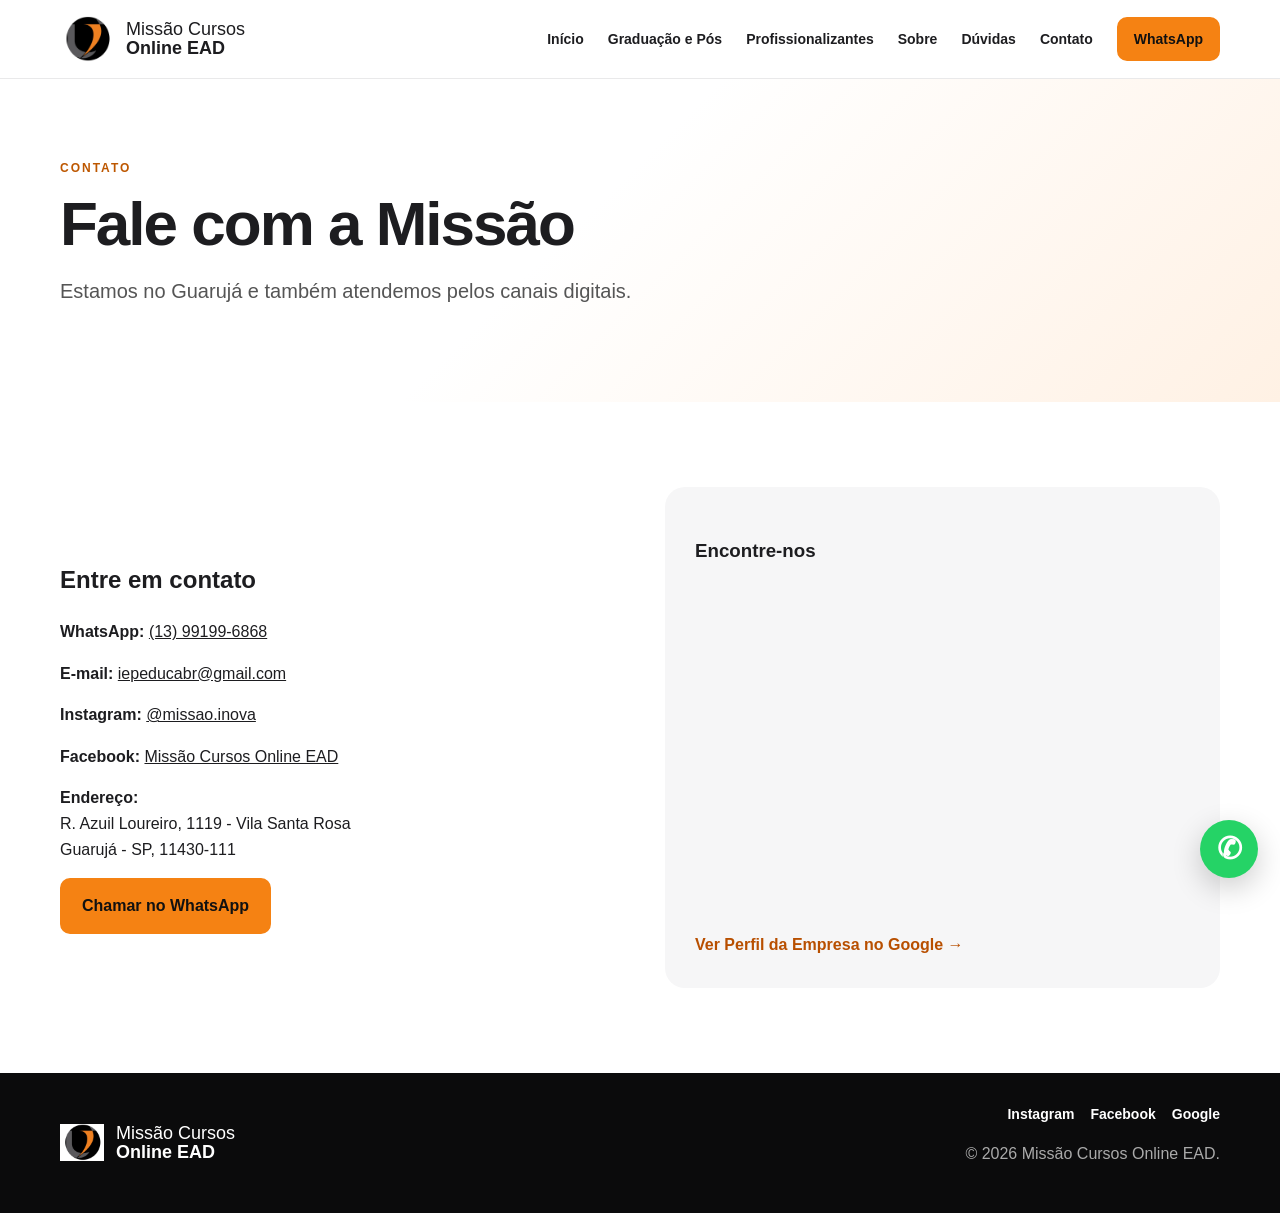
==== contato.html @ ff05f638 "Add files via upload" ====
<!doctype html><html lang="pt-BR"><head>
<meta charset="utf-8"><meta name="viewport" content="width=device-width,initial-scale=1">
<meta name="description" content="Fale com a Missão Cursos Online EAD no Guarujá por WhatsApp, e-mail e redes sociais."><meta name="theme-color" content="#111111">
<link rel="icon" type="image/png" href="assets/logo-missao.png">
<meta property="og:type" content="website"><meta property="og:locale" content="pt_BR">
<meta property="og:title" content="Contato | Missão Cursos Online EAD"><meta property="og:description" content="Fale com a Missão Cursos Online EAD no Guarujá por WhatsApp, e-mail e redes sociais.">
<meta property="og:image" content="https://rsgimenezit.github.io/missaocursosonline/assets/logo-missao.png">
<title>Contato | Missão Cursos Online EAD</title><link rel="stylesheet" href="style.css"></head><body>
<header class="header"><div class="container nav">
<a class="brand" href="index.html"><img src="assets/logo-missao.png" alt="Missão Cursos Online EAD"><span>Missão Cursos <b>Online EAD</b></span></a>
<button class="menu-btn" aria-label="Abrir menu" aria-expanded="false">☰</button>
<nav class="menu">
<a href="index.html">Início</a>
<a href="graduacao-pos.html">Graduação e Pós</a>
<a href="cursos-profissionalizantes.html">Profissionalizantes</a>
<a href="sobre.html">Sobre</a>
<a href="duvidas.html">Dúvidas</a>
<a href="contato.html">Contato</a>
<a class="btn small" href="https://wa.me/5513991996868?text=Olá!%20Vim%20pelo%20site%20da%20Missão%20Cursos%20Online%20EAD." target="_blank" rel="noopener">WhatsApp</a>
</nav></div></header>
<main>
<section class="page-hero"><div class="container"><span class="eyebrow">CONTATO</span><h1>Fale com a Missão</h1><p>Estamos no Guarujá e também atendemos pelos canais digitais.</p></div></section>
<section class="section"><div class="container contact-grid"><div><h2>Entre em contato</h2><p><strong>WhatsApp:</strong> <a href="https://wa.me/5513991996868" target="_blank">(13) 99199-6868</a></p><p><strong>E-mail:</strong> <a href="mailto:iepeducabr@gmail.com">iepeducabr@gmail.com</a></p><p><strong>Instagram:</strong> <a href="https://www.instagram.com/missao.inova/" target="_blank">@missao.inova</a></p><p><strong>Facebook:</strong> <a href="https://www.facebook.com/profile.php?id=61584339404542" target="_blank">Missão Cursos Online EAD</a></p><p><strong>Endereço:</strong><br>R. Azuil Loureiro, 1119 - Vila Santa Rosa<br>Guarujá - SP, 11430-111</p><a class="btn" href="https://wa.me/5513991996868?text=Olá!%20Vim%20pelo%20site%20e%20quero%20conhecer%20os%20cursos." target="_blank">Chamar no WhatsApp</a></div><div class="contact-card"><h3>Encontre-nos</h3><iframe class="contact-map" title="Localização" src="https://www.google.com/maps?q=R.%20Azuil%20Loureiro%2C%201119%2C%20Vila%20Santa%20Rosa%2C%20Guaruj%C3%A1%20SP&output=embed" loading="lazy"></iframe><a class="text-link" href="https://share.google/w7NTO1a8fCEDV6s4p" target="_blank">Ver Perfil da Empresa no Google →</a></div></div></section>
</main>
<footer><div class="container footer-grid">
<div class="brand footer-brand"><img src="assets/logo-missao.png" alt=""><span>Missão Cursos <b>Online EAD</b></span></div>
<div class="footer-right"><div class="footer-social">
<a href="https://www.instagram.com/missao.inova/" target="_blank" rel="noopener">Instagram</a>
<a href="https://www.facebook.com/profile.php?id=61584339404542" target="_blank" rel="noopener">Facebook</a>
<a href="https://share.google/w7NTO1a8fCEDV6s4p" target="_blank" rel="noopener">Google</a>
</div><p>© <span id="year"></span> Missão Cursos Online EAD.</p></div>
</div></footer>
<a class="whatsapp-float" href="https://wa.me/5513991996868?text=Olá!%20Vim%20pelo%20site%20da%20Missão%20Cursos%20Online%20EAD." target="_blank" rel="noopener" aria-label="WhatsApp">✆</a>
<script src="script.js"></script>
</body></html>
---- style.css ----
:root{--orange:#f58213;--black:#111;--gray:#626268;--soft:#f6f6f7;--white:#fff;--max:1160px}
*{box-sizing:border-box}html{scroll-behavior:smooth}body{margin:0;font-family:Arial,Helvetica,sans-serif;color:#1d1d20;background:#fff;line-height:1.6}a{color:inherit}.container{width:min(var(--max),calc(100% - 40px));margin:auto}.header{position:sticky;top:0;z-index:20;background:rgba(255,255,255,.96);border-bottom:1px solid #e9e9ea;backdrop-filter:blur(10px)}.nav{height:78px;display:flex;align-items:center;justify-content:space-between}.brand{display:flex;align-items:center;gap:12px;text-decoration:none;font-size:18px}.brand img{width:54px;height:54px;object-fit:contain}.brand span{display:flex;flex-direction:column;line-height:1.05}.menu{display:flex;align-items:center;gap:24px}.menu a{text-decoration:none;font-weight:700;font-size:14px}.menu-btn{display:none;border:0;background:none;font-size:28px}.btn{display:inline-flex;align-items:center;justify-content:center;padding:13px 20px;border-radius:10px;background:var(--orange);color:#111;text-decoration:none;font-weight:800;border:2px solid var(--orange);transition:.2s}.btn:hover{transform:translateY(-2px);filter:brightness(.96)}.btn.small{padding:9px 15px}.btn.ghost{background:transparent;border-color:#222}.btn.white{background:#fff;border-color:#fff}.hero{padding:80px 0;background:radial-gradient(circle at 85% 20%,#ffd8b1 0,transparent 28%),linear-gradient(135deg,#fff 55%,#fff7ef)}.hero-grid{display:grid;grid-template-columns:1.2fr .8fr;gap:65px;align-items:center}.eyebrow{font-size:12px;letter-spacing:2px;font-weight:900;color:#bd5700}.eyebrow.light{color:#ffad5d}.hero h1{font-size:clamp(42px,6vw,72px);line-height:.98;margin:16px 0 24px;letter-spacing:-3px}.hero h1 em{font-style:normal;color:var(--orange)}.hero p{font-size:20px;max-width:720px;color:#45454a}.actions{display:flex;gap:12px;flex-wrap:wrap;margin:30px 0}.hero-points{display:flex;gap:18px;flex-wrap:wrap;font-weight:700;font-size:14px;margin:20px 0 6px}.hero small{color:#666}.hero-card{background:#111;color:#fff;padding:40px;border-radius:28px;box-shadow:0 25px 60px #0002;text-align:center}.hero-card>img{width:170px;height:170px;object-fit:contain;border-radius:50%;background:#fff}.hero-card h2{font-size:30px;margin-bottom:5px}.hero-card p{font-size:16px;color:#ddd}.partner-mini{display:flex;gap:12px;margin-top:24px}.partner-mini img{width:50%;height:85px;object-fit:contain;background:#fff;border-radius:10px;padding:10px}.section{padding:85px 0}.soft{background:var(--soft)}.section-title{max-width:760px;margin:0 auto 45px;text-align:center}.section-title h2,.cta h2,.about h2,.contact h2{font-size:clamp(32px,4vw,48px);line-height:1.1;margin:10px 0 15px}.section-title p{color:#666}.cards{display:grid;grid-template-columns:repeat(3,1fr);gap:22px}.card{border:1px solid #e2e2e4;border-radius:18px;padding:30px;background:#fff;box-shadow:0 12px 30px #00000008}.card .icon{font-size:36px}.card h3{font-size:23px;margin:10px 0}.card p{color:#606066}.text-link{color:#b84f00;font-weight:800;text-decoration:none}.cta{padding:55px 0;background:var(--orange)}.cta-grid{display:grid;grid-template-columns:1fr auto;gap:40px;align-items:center}.cta h2{margin:8px 0}.cta p{max-width:760px;font-size:18px}.steps{display:grid;grid-template-columns:repeat(4,1fr);gap:22px}.steps>div{background:#fff;padding:25px;border-radius:16px}.steps b{font-size:30px;color:var(--orange)}.steps h3{margin:7px 0}.steps p{color:#666}.partners{display:grid;grid-template-columns:1fr 1fr;gap:28px;max-width:900px;margin:auto}.partners article{border:1px solid #e2e2e4;border-radius:20px;padding:35px;text-align:center}.partners img{width:100%;height:125px;object-fit:contain;margin-bottom:15px}.partners h3{margin:5px 0 22px}.dark{background:#111;color:#fff}.about{display:grid;grid-template-columns:1.25fr .75fr;gap:65px;align-items:start}.about p{color:#ddd;font-size:18px}.info-box{background:#222;border:1px solid #333;border-radius:20px;padding:30px}.info-box p{font-size:16px}.faq-wrap{max-width:850px}.faq-wrap details{background:#fff;border:1px solid #ddd;border-radius:12px;margin:12px 0;padding:0 20px}.faq-wrap summary{cursor:pointer;font-weight:800;padding:18px 0}.faq-wrap details p{padding:0 0 18px;color:#606066}.contact-grid{display:grid;grid-template-columns:1fr 1fr;gap:50px;align-items:center}.contact p{font-size:18px;color:#555}.contact-card{background:#f6f6f7;border-radius:20px;padding:30px}.contact-card p{font-size:16px}.contact-card a{word-break:break-word}footer{background:#0b0b0c;color:#aaa;padding:30px 0}.footer-grid{display:flex;justify-content:space-between;align-items:center;gap:20px}.footer-brand{color:#fff}.footer-brand img{width:44px;height:44px}.whatsapp-float{position:fixed;right:22px;bottom:22px;width:58px;height:58px;border-radius:50%;display:grid;place-items:center;background:#25d366;color:#fff;text-decoration:none;font-size:30px;font-weight:bold;box-shadow:0 10px 30px #0003;z-index:30}
@media(max-width:850px){.menu-btn{display:block}.menu{display:none;position:absolute;top:78px;left:0;right:0;background:#fff;padding:22px;flex-direction:column;align-items:stretch;border-bottom:1px solid #ddd}.menu.open{display:flex}.hero{padding:55px 0}.hero-grid,.about,.contact-grid,.cta-grid{grid-template-columns:1fr}.hero-grid{gap:35px}.hero h1{letter-spacing:-2px}.cards,.steps{grid-template-columns:1fr 1fr}.cta-grid .btn{justify-self:start}.partners{grid-template-columns:1fr}.footer-grid{flex-direction:column;text-align:center}}
@media(max-width:560px){.container{width:min(var(--max),calc(100% - 28px))}.brand span{font-size:15px}.cards,.steps{grid-template-columns:1fr}.hero p{font-size:18px}.actions .btn{width:100%}.hero-card{padding:28px 20px}.section{padding:65px 0}.footer-brand span{display:none}}

.contact-links{display:flex;flex-direction:column;gap:7px;margin-top:14px}
.map-wrap{margin-top:42px}
.map-wrap iframe{display:block;width:100%;height:360px;border:0;border-radius:20px;box-shadow:0 12px 30px #00000012}
.footer-right{text-align:right}
.footer-social{display:flex;justify-content:flex-end;gap:16px;margin-bottom:5px}
.footer-social a{color:#fff;text-decoration:none;font-weight:700;font-size:14px}
.footer-social a:hover{text-decoration:underline}
@media(max-width:850px){
  .footer-right{text-align:center}
  .footer-social{justify-content:center}
}

.page-hero{padding:75px 0;background:linear-gradient(135deg,#fff 45%,#fff1e4)}
.page-hero h1{font-size:clamp(38px,5vw,62px);line-height:1.02;margin:12px 0 18px;letter-spacing:-2px;max-width:850px}
.page-hero p{font-size:20px;color:#555;max-width:760px}
.split{display:grid;grid-template-columns:1.25fr .75fr;gap:55px;align-items:center}
.split h2{font-size:32px;margin:12px 0}
.split p{font-size:18px;color:#5b5b60}
.institution-card{border:1px solid #e3e3e5;border-radius:22px;padding:32px;text-align:center;background:#fff;box-shadow:0 15px 40px #0000000d}
.institution-card img{width:100%;height:150px;object-fit:contain}
.lightbox{background:#f6f6f7!important;color:#222!important;border-color:#e3e3e5!important}
.lightbox p{color:#555!important}
.contact-map{display:block;width:100%;height:330px;border:0;border-radius:14px;margin-bottom:18px}
@media(max-width:850px){.split{grid-template-columns:1fr}.page-hero{padding:55px 0}.page-hero p{font-size:18px}}
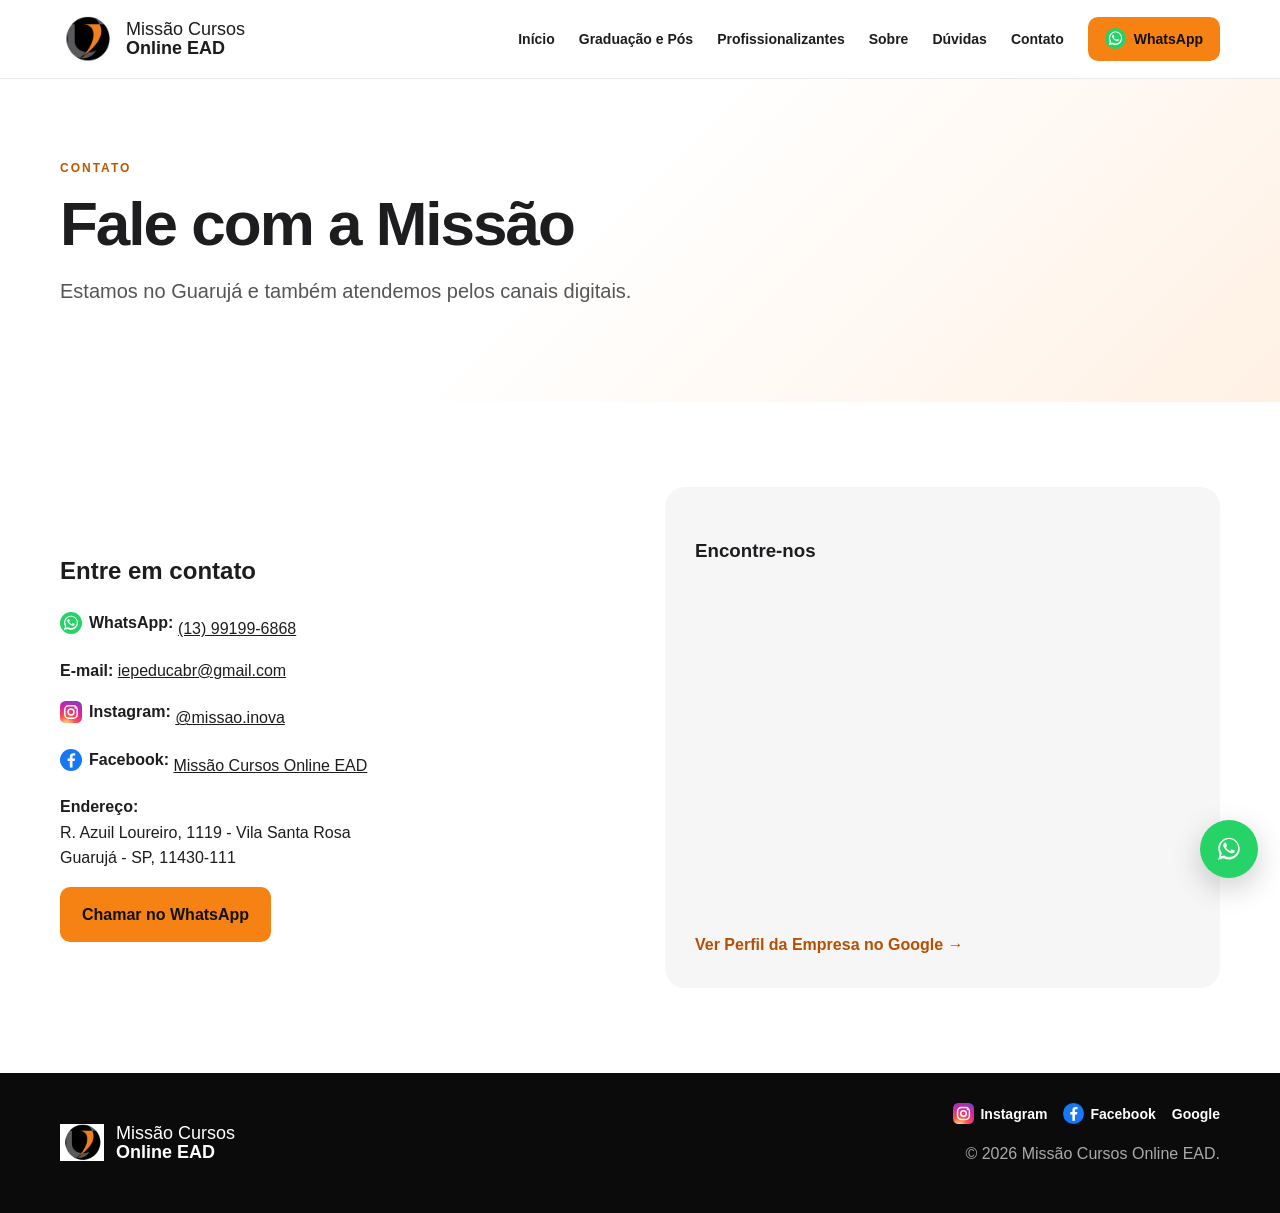
==== commit bc539e9c: "Add files via upload" ====
--- a/contato.html
+++ b/contato.html
@@ -16,20 +16,20 @@
 <a href="sobre.html">Sobre</a>
 <a href="duvidas.html">Dúvidas</a>
 <a href="contato.html">Contato</a>
-<a class="btn small" href="https://wa.me/5513991996868?text=Olá!%20Vim%20pelo%20site%20da%20Missão%20Cursos%20Online%20EAD." target="_blank" rel="noopener">WhatsApp</a>
+<a class="btn small" href="https://wa.me/5513991996868?text=Olá!%20Vim%20pelo%20site%20da%20Missão%20Cursos%20Online%20EAD." target="_blank" rel="noopener"><svg class="social-icon" viewBox="0 0 32 32" aria-hidden="true"><circle cx="16" cy="16" r="16" fill="#25D366"/><path fill="#fff" d="M23.3 8.6A10.2 10.2 0 0 0 7.2 20.9L5.8 26l5.2-1.4a10.2 10.2 0 0 0 12.3-16zm-7.2 14.9a8.4 8.4 0 0 1-4.3-1.2l-.3-.2-3.1.8.8-3-.2-.3a8.4 8.4 0 1 1 7.1 3.9zm4.6-6.3c-.3-.1-1.5-.7-1.8-.8-.2-.1-.4-.1-.6.1-.2.3-.7.9-.9 1.1-.2.2-.3.2-.6.1-1.5-.7-2.5-1.3-3.5-3-.3-.5.3-.5.8-1.6.1-.2 0-.4 0-.6l-.8-1.9c-.2-.5-.4-.5-.6-.5h-.5c-.2 0-.5.1-.7.3-.2.3-.9.9-.9 2.2s.9 2.5 1.1 2.7c.1.2 1.9 2.9 4.6 4 .6.3 1.1.4 1.5.6.6.2 1.2.2 1.7.1.5-.1 1.5-.6 1.7-1.2.2-.6.2-1.1.2-1.2-.1-.2-.3-.3-.6-.4z"/></svg><span>WhatsApp</span></a>
 </nav></div></header>
 <main>
 <section class="page-hero"><div class="container"><span class="eyebrow">CONTATO</span><h1>Fale com a Missão</h1><p>Estamos no Guarujá e também atendemos pelos canais digitais.</p></div></section>
-<section class="section"><div class="container contact-grid"><div><h2>Entre em contato</h2><p><strong>WhatsApp:</strong> <a href="https://wa.me/5513991996868" target="_blank">(13) 99199-6868</a></p><p><strong>E-mail:</strong> <a href="mailto:iepeducabr@gmail.com">iepeducabr@gmail.com</a></p><p><strong>Instagram:</strong> <a href="https://www.instagram.com/missao.inova/" target="_blank">@missao.inova</a></p><p><strong>Facebook:</strong> <a href="https://www.facebook.com/profile.php?id=61584339404542" target="_blank">Missão Cursos Online EAD</a></p><p><strong>Endereço:</strong><br>R. Azuil Loureiro, 1119 - Vila Santa Rosa<br>Guarujá - SP, 11430-111</p><a class="btn" href="https://wa.me/5513991996868?text=Olá!%20Vim%20pelo%20site%20e%20quero%20conhecer%20os%20cursos." target="_blank">Chamar no WhatsApp</a></div><div class="contact-card"><h3>Encontre-nos</h3><iframe class="contact-map" title="Localização" src="https://www.google.com/maps?q=R.%20Azuil%20Loureiro%2C%201119%2C%20Vila%20Santa%20Rosa%2C%20Guaruj%C3%A1%20SP&output=embed" loading="lazy"></iframe><a class="text-link" href="https://share.google/w7NTO1a8fCEDV6s4p" target="_blank">Ver Perfil da Empresa no Google →</a></div></div></section>
+<section class="section"><div class="container contact-grid"><div><h2>Entre em contato</h2><p><strong class="icon-label"><svg class="social-icon" viewBox="0 0 32 32" aria-hidden="true"><circle cx="16" cy="16" r="16" fill="#25D366"/><path fill="#fff" d="M23.3 8.6A10.2 10.2 0 0 0 7.2 20.9L5.8 26l5.2-1.4a10.2 10.2 0 0 0 12.3-16zm-7.2 14.9a8.4 8.4 0 0 1-4.3-1.2l-.3-.2-3.1.8.8-3-.2-.3a8.4 8.4 0 1 1 7.1 3.9zm4.6-6.3c-.3-.1-1.5-.7-1.8-.8-.2-.1-.4-.1-.6.1-.2.3-.7.9-.9 1.1-.2.2-.3.2-.6.1-1.5-.7-2.5-1.3-3.5-3-.3-.5.3-.5.8-1.6.1-.2 0-.4 0-.6l-.8-1.9c-.2-.5-.4-.5-.6-.5h-.5c-.2 0-.5.1-.7.3-.2.3-.9.9-.9 2.2s.9 2.5 1.1 2.7c.1.2 1.9 2.9 4.6 4 .6.3 1.1.4 1.5.6.6.2 1.2.2 1.7.1.5-.1 1.5-.6 1.7-1.2.2-.6.2-1.1.2-1.2-.1-.2-.3-.3-.6-.4z"/></svg> WhatsApp:</strong> <a href="https://wa.me/5513991996868" target="_blank">(13) 99199-6868</a></p><p><strong>E-mail:</strong> <a href="mailto:iepeducabr@gmail.com">iepeducabr@gmail.com</a></p><p><strong class="icon-label"><svg class="social-icon" viewBox="0 0 32 32" aria-hidden="true"><defs><radialGradient id="ig" cx="30%" cy="107%" r="150%"><stop offset="0" stop-color="#fdf497"/><stop offset=".25" stop-color="#fd5949"/><stop offset=".55" stop-color="#d6249f"/><stop offset="1" stop-color="#285AEB"/></radialGradient></defs><rect width="32" height="32" rx="8" fill="url(#ig)"/><rect x="7" y="7" width="18" height="18" rx="5.5" fill="none" stroke="#fff" stroke-width="2.2"/><circle cx="16" cy="16" r="4.3" fill="none" stroke="#fff" stroke-width="2.2"/><circle cx="22.2" cy="9.9" r="1.3" fill="#fff"/></svg> Instagram:</strong> <a href="https://www.instagram.com/missao.inova/" target="_blank">@missao.inova</a></p><p><strong class="icon-label"><svg class="social-icon" viewBox="0 0 32 32" aria-hidden="true"><circle cx="16" cy="16" r="16" fill="#1877F2"/><path fill="#fff" d="M18.2 27V17.4h3.2l.5-3.7h-3.7v-2.4c0-1.1.3-1.8 1.9-1.8h2V6.2c-.3 0-1.5-.2-2.9-.2-2.9 0-4.9 1.8-4.9 5v2.8H11v3.7h3.3V27h3.9z"/></svg> Facebook:</strong> <a href="https://www.facebook.com/profile.php?id=61584339404542" target="_blank">Missão Cursos Online EAD</a></p><p><strong>Endereço:</strong><br>R. Azuil Loureiro, 1119 - Vila Santa Rosa<br>Guarujá - SP, 11430-111</p><a class="btn" href="https://wa.me/5513991996868?text=Olá!%20Vim%20pelo%20site%20e%20quero%20conhecer%20os%20cursos." target="_blank">Chamar no WhatsApp</a></div><div class="contact-card"><h3>Encontre-nos</h3><iframe class="contact-map" title="Localização" src="https://www.google.com/maps?q=R.%20Azuil%20Loureiro%2C%201119%2C%20Vila%20Santa%20Rosa%2C%20Guaruj%C3%A1%20SP&output=embed" loading="lazy"></iframe><a class="text-link" href="https://share.google/w7NTO1a8fCEDV6s4p" target="_blank">Ver Perfil da Empresa no Google →</a></div></div></section>
 </main>
 <footer><div class="container footer-grid">
 <div class="brand footer-brand"><img src="assets/logo-missao.png" alt=""><span>Missão Cursos <b>Online EAD</b></span></div>
 <div class="footer-right"><div class="footer-social">
-<a href="https://www.instagram.com/missao.inova/" target="_blank" rel="noopener">Instagram</a>
-<a href="https://www.facebook.com/profile.php?id=61584339404542" target="_blank" rel="noopener">Facebook</a>
+<a href="https://www.instagram.com/missao.inova/" target="_blank" rel="noopener"><svg class="social-icon" viewBox="0 0 32 32" aria-hidden="true"><defs><radialGradient id="ig" cx="30%" cy="107%" r="150%"><stop offset="0" stop-color="#fdf497"/><stop offset=".25" stop-color="#fd5949"/><stop offset=".55" stop-color="#d6249f"/><stop offset="1" stop-color="#285AEB"/></radialGradient></defs><rect width="32" height="32" rx="8" fill="url(#ig)"/><rect x="7" y="7" width="18" height="18" rx="5.5" fill="none" stroke="#fff" stroke-width="2.2"/><circle cx="16" cy="16" r="4.3" fill="none" stroke="#fff" stroke-width="2.2"/><circle cx="22.2" cy="9.9" r="1.3" fill="#fff"/></svg><span>Instagram</span></a>
+<a href="https://www.facebook.com/profile.php?id=61584339404542" target="_blank" rel="noopener"><svg class="social-icon" viewBox="0 0 32 32" aria-hidden="true"><circle cx="16" cy="16" r="16" fill="#1877F2"/><path fill="#fff" d="M18.2 27V17.4h3.2l.5-3.7h-3.7v-2.4c0-1.1.3-1.8 1.9-1.8h2V6.2c-.3 0-1.5-.2-2.9-.2-2.9 0-4.9 1.8-4.9 5v2.8H11v3.7h3.3V27h3.9z"/></svg><span>Facebook</span></a>
 <a href="https://share.google/w7NTO1a8fCEDV6s4p" target="_blank" rel="noopener">Google</a>
 </div><p>© <span id="year"></span> Missão Cursos Online EAD.</p></div>
 </div></footer>
-<a class="whatsapp-float" href="https://wa.me/5513991996868?text=Olá!%20Vim%20pelo%20site%20da%20Missão%20Cursos%20Online%20EAD." target="_blank" rel="noopener" aria-label="WhatsApp">✆</a>
+<a class="whatsapp-float" href="https://wa.me/5513991996868?text=Olá!%20Vim%20pelo%20site%20da%20Missão%20Cursos%20Online%20EAD." target="_blank" rel="noopener" aria-label="Falar pelo WhatsApp"><svg class="social-icon" viewBox="0 0 32 32" aria-hidden="true"><circle cx="16" cy="16" r="16" fill="#25D366"/><path fill="#fff" d="M23.3 8.6A10.2 10.2 0 0 0 7.2 20.9L5.8 26l5.2-1.4a10.2 10.2 0 0 0 12.3-16zm-7.2 14.9a8.4 8.4 0 0 1-4.3-1.2l-.3-.2-3.1.8.8-3-.2-.3a8.4 8.4 0 1 1 7.1 3.9zm4.6-6.3c-.3-.1-1.5-.7-1.8-.8-.2-.1-.4-.1-.6.1-.2.3-.7.9-.9 1.1-.2.2-.3.2-.6.1-1.5-.7-2.5-1.3-3.5-3-.3-.5.3-.5.8-1.6.1-.2 0-.4 0-.6l-.8-1.9c-.2-.5-.4-.5-.6-.5h-.5c-.2 0-.5.1-.7.3-.2.3-.9.9-.9 2.2s.9 2.5 1.1 2.7c.1.2 1.9 2.9 4.6 4 .6.3 1.1.4 1.5.6.6.2 1.2.2 1.7.1.5-.1 1.5-.6 1.7-1.2.2-.6.2-1.1.2-1.2-.1-.2-.3-.3-.6-.4z"/></svg></a>
 <script src="script.js"></script>
 </body></html>
--- a/style.css
+++ b/style.css
@@ -27,3 +27,10 @@
 .lightbox p{color:#555!important}
 .contact-map{display:block;width:100%;height:330px;border:0;border-radius:14px;margin-bottom:18px}
 @media(max-width:850px){.split{grid-template-columns:1fr}.page-hero{padding:55px 0}.page-hero p{font-size:18px}}
+
+.social-icon{width:21px;height:21px;display:inline-block;vertical-align:middle;flex:0 0 auto}
+.btn .social-icon{margin-right:8px}
+.whatsapp-float .social-icon{width:34px;height:34px}
+.footer-social a{display:inline-flex;align-items:center;gap:6px}
+.icon-label{display:inline-flex;align-items:center;gap:7px}
+.icon-label .social-icon{width:22px;height:22px}
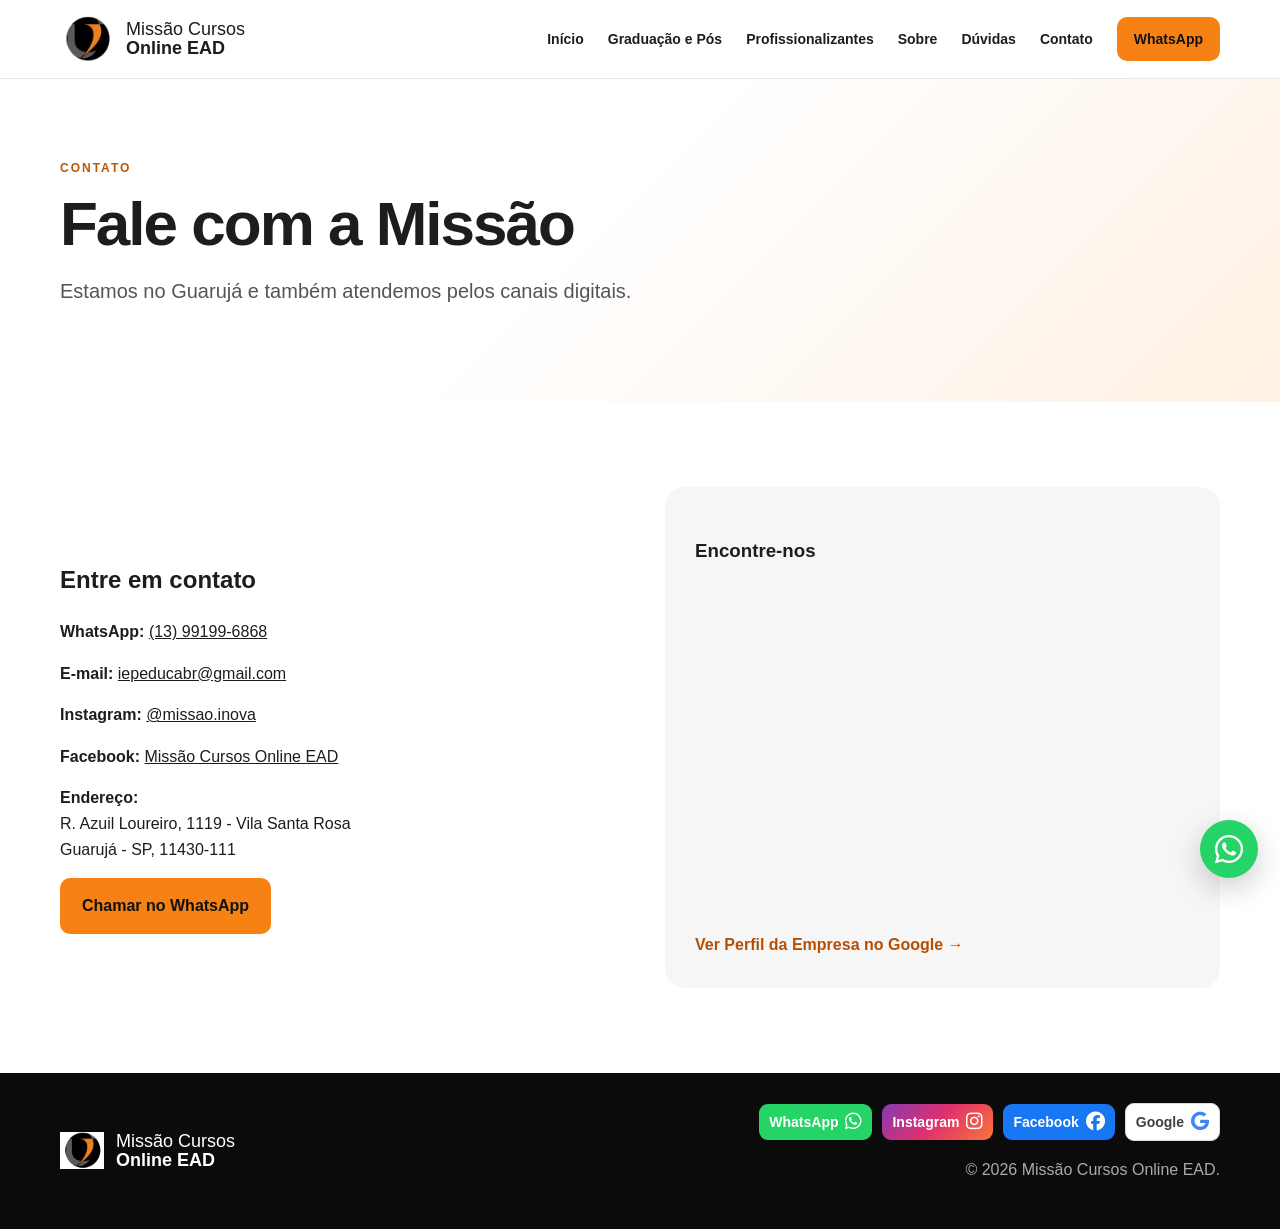
==== commit 48701397: "Add files via upload" ====
--- a/contato.html
+++ b/contato.html
@@ -5,7 +5,7 @@
 <meta property="og:type" content="website"><meta property="og:locale" content="pt_BR">
 <meta property="og:title" content="Contato | Missão Cursos Online EAD"><meta property="og:description" content="Fale com a Missão Cursos Online EAD no Guarujá por WhatsApp, e-mail e redes sociais.">
 <meta property="og:image" content="https://rsgimenezit.github.io/missaocursosonline/assets/logo-missao.png">
-<title>Contato | Missão Cursos Online EAD</title><link rel="stylesheet" href="style.css"></head><body>
+<title>Contato | Missão Cursos Online EAD</title><link rel="stylesheet" href="https://cdnjs.cloudflare.com/ajax/libs/font-awesome/6.7.2/css/all.min.css"><link rel="stylesheet" href="style.css"></head><body>
 <header class="header"><div class="container nav">
 <a class="brand" href="index.html"><img src="assets/logo-missao.png" alt="Missão Cursos Online EAD"><span>Missão Cursos <b>Online EAD</b></span></a>
 <button class="menu-btn" aria-label="Abrir menu" aria-expanded="false">☰</button>
@@ -16,20 +16,21 @@
 <a href="sobre.html">Sobre</a>
 <a href="duvidas.html">Dúvidas</a>
 <a href="contato.html">Contato</a>
-<a class="btn small" href="https://wa.me/5513991996868?text=Olá!%20Vim%20pelo%20site%20da%20Missão%20Cursos%20Online%20EAD." target="_blank" rel="noopener"><svg class="social-icon" viewBox="0 0 32 32" aria-hidden="true"><circle cx="16" cy="16" r="16" fill="#25D366"/><path fill="#fff" d="M23.3 8.6A10.2 10.2 0 0 0 7.2 20.9L5.8 26l5.2-1.4a10.2 10.2 0 0 0 12.3-16zm-7.2 14.9a8.4 8.4 0 0 1-4.3-1.2l-.3-.2-3.1.8.8-3-.2-.3a8.4 8.4 0 1 1 7.1 3.9zm4.6-6.3c-.3-.1-1.5-.7-1.8-.8-.2-.1-.4-.1-.6.1-.2.3-.7.9-.9 1.1-.2.2-.3.2-.6.1-1.5-.7-2.5-1.3-3.5-3-.3-.5.3-.5.8-1.6.1-.2 0-.4 0-.6l-.8-1.9c-.2-.5-.4-.5-.6-.5h-.5c-.2 0-.5.1-.7.3-.2.3-.9.9-.9 2.2s.9 2.5 1.1 2.7c.1.2 1.9 2.9 4.6 4 .6.3 1.1.4 1.5.6.6.2 1.2.2 1.7.1.5-.1 1.5-.6 1.7-1.2.2-.6.2-1.1.2-1.2-.1-.2-.3-.3-.6-.4z"/></svg><span>WhatsApp</span></a>
+<a class="btn small" href="https://wa.me/5513991996868?text=Olá!%20Vim%20pelo%20site%20da%20Missão%20Cursos%20Online%20EAD." target="_blank" rel="noopener">WhatsApp</a>
 </nav></div></header>
 <main>
 <section class="page-hero"><div class="container"><span class="eyebrow">CONTATO</span><h1>Fale com a Missão</h1><p>Estamos no Guarujá e também atendemos pelos canais digitais.</p></div></section>
-<section class="section"><div class="container contact-grid"><div><h2>Entre em contato</h2><p><strong class="icon-label"><svg class="social-icon" viewBox="0 0 32 32" aria-hidden="true"><circle cx="16" cy="16" r="16" fill="#25D366"/><path fill="#fff" d="M23.3 8.6A10.2 10.2 0 0 0 7.2 20.9L5.8 26l5.2-1.4a10.2 10.2 0 0 0 12.3-16zm-7.2 14.9a8.4 8.4 0 0 1-4.3-1.2l-.3-.2-3.1.8.8-3-.2-.3a8.4 8.4 0 1 1 7.1 3.9zm4.6-6.3c-.3-.1-1.5-.7-1.8-.8-.2-.1-.4-.1-.6.1-.2.3-.7.9-.9 1.1-.2.2-.3.2-.6.1-1.5-.7-2.5-1.3-3.5-3-.3-.5.3-.5.8-1.6.1-.2 0-.4 0-.6l-.8-1.9c-.2-.5-.4-.5-.6-.5h-.5c-.2 0-.5.1-.7.3-.2.3-.9.9-.9 2.2s.9 2.5 1.1 2.7c.1.2 1.9 2.9 4.6 4 .6.3 1.1.4 1.5.6.6.2 1.2.2 1.7.1.5-.1 1.5-.6 1.7-1.2.2-.6.2-1.1.2-1.2-.1-.2-.3-.3-.6-.4z"/></svg> WhatsApp:</strong> <a href="https://wa.me/5513991996868" target="_blank">(13) 99199-6868</a></p><p><strong>E-mail:</strong> <a href="mailto:iepeducabr@gmail.com">iepeducabr@gmail.com</a></p><p><strong class="icon-label"><svg class="social-icon" viewBox="0 0 32 32" aria-hidden="true"><defs><radialGradient id="ig" cx="30%" cy="107%" r="150%"><stop offset="0" stop-color="#fdf497"/><stop offset=".25" stop-color="#fd5949"/><stop offset=".55" stop-color="#d6249f"/><stop offset="1" stop-color="#285AEB"/></radialGradient></defs><rect width="32" height="32" rx="8" fill="url(#ig)"/><rect x="7" y="7" width="18" height="18" rx="5.5" fill="none" stroke="#fff" stroke-width="2.2"/><circle cx="16" cy="16" r="4.3" fill="none" stroke="#fff" stroke-width="2.2"/><circle cx="22.2" cy="9.9" r="1.3" fill="#fff"/></svg> Instagram:</strong> <a href="https://www.instagram.com/missao.inova/" target="_blank">@missao.inova</a></p><p><strong class="icon-label"><svg class="social-icon" viewBox="0 0 32 32" aria-hidden="true"><circle cx="16" cy="16" r="16" fill="#1877F2"/><path fill="#fff" d="M18.2 27V17.4h3.2l.5-3.7h-3.7v-2.4c0-1.1.3-1.8 1.9-1.8h2V6.2c-.3 0-1.5-.2-2.9-.2-2.9 0-4.9 1.8-4.9 5v2.8H11v3.7h3.3V27h3.9z"/></svg> Facebook:</strong> <a href="https://www.facebook.com/profile.php?id=61584339404542" target="_blank">Missão Cursos Online EAD</a></p><p><strong>Endereço:</strong><br>R. Azuil Loureiro, 1119 - Vila Santa Rosa<br>Guarujá - SP, 11430-111</p><a class="btn" href="https://wa.me/5513991996868?text=Olá!%20Vim%20pelo%20site%20e%20quero%20conhecer%20os%20cursos." target="_blank">Chamar no WhatsApp</a></div><div class="contact-card"><h3>Encontre-nos</h3><iframe class="contact-map" title="Localização" src="https://www.google.com/maps?q=R.%20Azuil%20Loureiro%2C%201119%2C%20Vila%20Santa%20Rosa%2C%20Guaruj%C3%A1%20SP&output=embed" loading="lazy"></iframe><a class="text-link" href="https://share.google/w7NTO1a8fCEDV6s4p" target="_blank">Ver Perfil da Empresa no Google →</a></div></div></section>
+<section class="section"><div class="container contact-grid"><div><h2>Entre em contato</h2><p><strong>WhatsApp:</strong> <a href="https://wa.me/5513991996868" target="_blank">(13) 99199-6868</a></p><p><strong>E-mail:</strong> <a href="mailto:iepeducabr@gmail.com">iepeducabr@gmail.com</a></p><p><strong>Instagram:</strong> <a href="https://www.instagram.com/missao.inova/" target="_blank">@missao.inova</a></p><p><strong>Facebook:</strong> <a href="https://www.facebook.com/profile.php?id=61584339404542" target="_blank">Missão Cursos Online EAD</a></p><p><strong>Endereço:</strong><br>R. Azuil Loureiro, 1119 - Vila Santa Rosa<br>Guarujá - SP, 11430-111</p><a class="btn" href="https://wa.me/5513991996868?text=Olá!%20Vim%20pelo%20site%20e%20quero%20conhecer%20os%20cursos." target="_blank">Chamar no WhatsApp</a></div><div class="contact-card"><h3>Encontre-nos</h3><iframe class="contact-map" title="Localização" src="https://www.google.com/maps?q=R.%20Azuil%20Loureiro%2C%201119%2C%20Vila%20Santa%20Rosa%2C%20Guaruj%C3%A1%20SP&output=embed" loading="lazy"></iframe><a class="text-link" href="https://share.google/w7NTO1a8fCEDV6s4p" target="_blank">Ver Perfil da Empresa no Google →</a></div></div></section>
 </main>
 <footer><div class="container footer-grid">
 <div class="brand footer-brand"><img src="assets/logo-missao.png" alt=""><span>Missão Cursos <b>Online EAD</b></span></div>
-<div class="footer-right"><div class="footer-social">
-<a href="https://www.instagram.com/missao.inova/" target="_blank" rel="noopener"><svg class="social-icon" viewBox="0 0 32 32" aria-hidden="true"><defs><radialGradient id="ig" cx="30%" cy="107%" r="150%"><stop offset="0" stop-color="#fdf497"/><stop offset=".25" stop-color="#fd5949"/><stop offset=".55" stop-color="#d6249f"/><stop offset="1" stop-color="#285AEB"/></radialGradient></defs><rect width="32" height="32" rx="8" fill="url(#ig)"/><rect x="7" y="7" width="18" height="18" rx="5.5" fill="none" stroke="#fff" stroke-width="2.2"/><circle cx="16" cy="16" r="4.3" fill="none" stroke="#fff" stroke-width="2.2"/><circle cx="22.2" cy="9.9" r="1.3" fill="#fff"/></svg><span>Instagram</span></a>
-<a href="https://www.facebook.com/profile.php?id=61584339404542" target="_blank" rel="noopener"><svg class="social-icon" viewBox="0 0 32 32" aria-hidden="true"><circle cx="16" cy="16" r="16" fill="#1877F2"/><path fill="#fff" d="M18.2 27V17.4h3.2l.5-3.7h-3.7v-2.4c0-1.1.3-1.8 1.9-1.8h2V6.2c-.3 0-1.5-.2-2.9-.2-2.9 0-4.9 1.8-4.9 5v2.8H11v3.7h3.3V27h3.9z"/></svg><span>Facebook</span></a>
-<a href="https://share.google/w7NTO1a8fCEDV6s4p" target="_blank" rel="noopener">Google</a>
+<div class="footer-right"><div class="social-links" aria-label="Redes sociais e canais de contato">
+<a class="social-link whatsapp" href="https://wa.me/5513991996868?text=Olá!%20Vim%20pelo%20site%20da%20Missão%20Cursos%20Online%20EAD." target="_blank" rel="noopener noreferrer"><span>WhatsApp</span><i class="fa-brands fa-whatsapp" aria-hidden="true"></i></a>
+<a class="social-link instagram" href="https://www.instagram.com/missao.inova/" target="_blank" rel="noopener noreferrer"><span>Instagram</span><i class="fa-brands fa-instagram" aria-hidden="true"></i></a>
+<a class="social-link facebook" href="https://www.facebook.com/profile.php?id=61584339404542" target="_blank" rel="noopener noreferrer"><span>Facebook</span><i class="fa-brands fa-facebook" aria-hidden="true"></i></a>
+<a class="social-link google" href="https://share.google/w7NTO1a8fCEDV6s4p" target="_blank" rel="noopener noreferrer"><span>Google</span><i class="fa-brands fa-google" aria-hidden="true"></i></a>
 </div><p>© <span id="year"></span> Missão Cursos Online EAD.</p></div>
 </div></footer>
-<a class="whatsapp-float" href="https://wa.me/5513991996868?text=Olá!%20Vim%20pelo%20site%20da%20Missão%20Cursos%20Online%20EAD." target="_blank" rel="noopener" aria-label="Falar pelo WhatsApp"><svg class="social-icon" viewBox="0 0 32 32" aria-hidden="true"><circle cx="16" cy="16" r="16" fill="#25D366"/><path fill="#fff" d="M23.3 8.6A10.2 10.2 0 0 0 7.2 20.9L5.8 26l5.2-1.4a10.2 10.2 0 0 0 12.3-16zm-7.2 14.9a8.4 8.4 0 0 1-4.3-1.2l-.3-.2-3.1.8.8-3-.2-.3a8.4 8.4 0 1 1 7.1 3.9zm4.6-6.3c-.3-.1-1.5-.7-1.8-.8-.2-.1-.4-.1-.6.1-.2.3-.7.9-.9 1.1-.2.2-.3.2-.6.1-1.5-.7-2.5-1.3-3.5-3-.3-.5.3-.5.8-1.6.1-.2 0-.4 0-.6l-.8-1.9c-.2-.5-.4-.5-.6-.5h-.5c-.2 0-.5.1-.7.3-.2.3-.9.9-.9 2.2s.9 2.5 1.1 2.7c.1.2 1.9 2.9 4.6 4 .6.3 1.1.4 1.5.6.6.2 1.2.2 1.7.1.5-.1 1.5-.6 1.7-1.2.2-.6.2-1.1.2-1.2-.1-.2-.3-.3-.6-.4z"/></svg></a>
+<a class="whatsapp-float" href="https://wa.me/5513991996868?text=Olá!%20Vim%20pelo%20site%20da%20Missão%20Cursos%20Online%20EAD." target="_blank" rel="noopener" aria-label="WhatsApp"><i class="fa-brands fa-whatsapp" aria-hidden="true"></i></a>
 <script src="script.js"></script>
 </body></html>
--- a/style.css
+++ b/style.css
@@ -28,9 +28,22 @@
 .contact-map{display:block;width:100%;height:330px;border:0;border-radius:14px;margin-bottom:18px}
 @media(max-width:850px){.split{grid-template-columns:1fr}.page-hero{padding:55px 0}.page-hero p{font-size:18px}}
 
-.social-icon{width:21px;height:21px;display:inline-block;vertical-align:middle;flex:0 0 auto}
-.btn .social-icon{margin-right:8px}
-.whatsapp-float .social-icon{width:34px;height:34px}
-.footer-social a{display:inline-flex;align-items:center;gap:6px}
-.icon-label{display:inline-flex;align-items:center;gap:7px}
-.icon-label .social-icon{width:22px;height:22px}
+/* Redes sociais — padrão aplicado às 6 páginas */
+.social-links{display:flex;align-items:center;justify-content:flex-end;gap:10px;flex-wrap:wrap;margin-bottom:8px}
+.social-link{display:inline-flex;align-items:center;gap:7px;text-decoration:none;font-weight:700;font-size:14px;padding:7px 10px;border-radius:9px;color:#fff;transition:transform .18s ease,opacity .18s ease}
+.social-link:hover{transform:translateY(-1px);opacity:.9}
+.social-link i{font-size:19px;line-height:1}
+.social-link.whatsapp{background:#25D366}
+.social-link.instagram{background:linear-gradient(135deg,#833AB4,#E1306C,#F77737)}
+.social-link.facebook{background:#1877F2}
+.social-link.google{background:#fff;color:#3c4043;border:1px solid #dadce0}
+.social-link.google i{color:#4285F4}
+.whatsapp-float{font-size:32px}
+.whatsapp-float i{line-height:1}
+@media(max-width:850px){
+ .social-links{justify-content:center}
+}
+@media(max-width:560px){
+ .social-links{display:grid;grid-template-columns:1fr 1fr;width:100%}
+ .social-link{justify-content:space-between}
+}
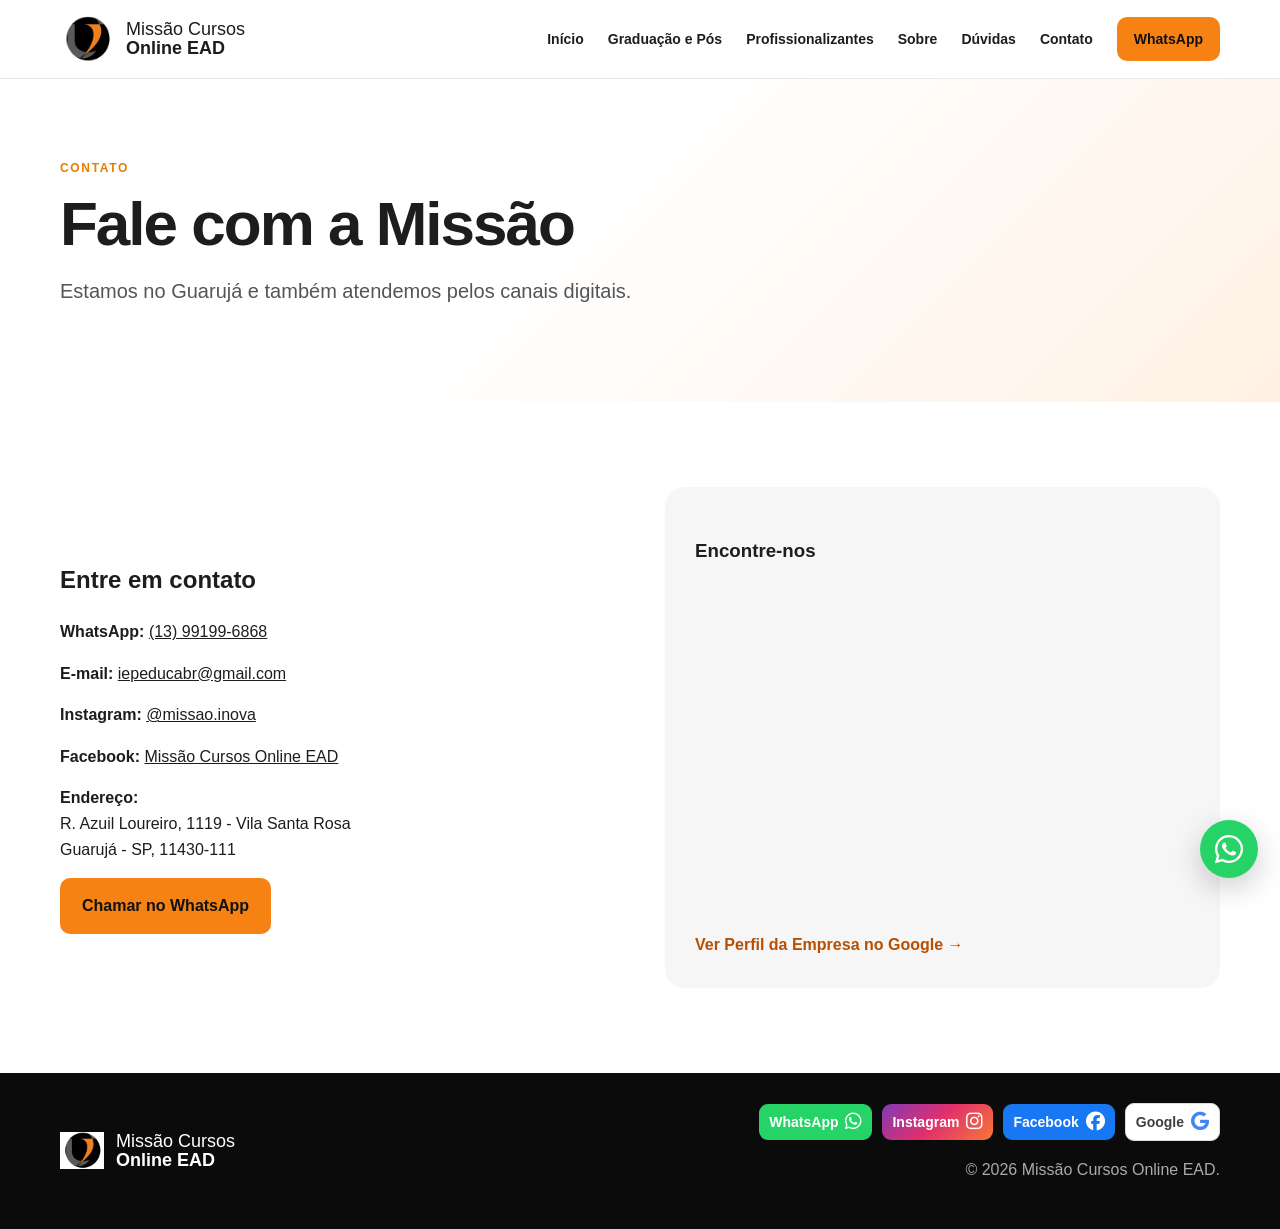
==== commit 17f40088: "Add files via upload" ====
--- a/contato.html
+++ b/contato.html
@@ -1,11 +1,13 @@
 <!doctype html><html lang="pt-BR"><head>
 <meta charset="utf-8"><meta name="viewport" content="width=device-width,initial-scale=1">
-<meta name="description" content="Fale com a Missão Cursos Online EAD no Guarujá por WhatsApp, e-mail e redes sociais."><meta name="theme-color" content="#111111">
+<meta name="description" content="Fale com a Missão Cursos Online EAD por WhatsApp, e-mail ou redes sociais e encontre nosso atendimento em Guarujá-SP."><meta name="theme-color" content="#111111">
 <link rel="icon" type="image/png" href="assets/logo-missao.png">
 <meta property="og:type" content="website"><meta property="og:locale" content="pt_BR">
 <meta property="og:title" content="Contato | Missão Cursos Online EAD"><meta property="og:description" content="Fale com a Missão Cursos Online EAD no Guarujá por WhatsApp, e-mail e redes sociais.">
 <meta property="og:image" content="https://rsgimenezit.github.io/missaocursosonline/assets/logo-missao.png">
-<title>Contato | Missão Cursos Online EAD</title><link rel="stylesheet" href="https://cdnjs.cloudflare.com/ajax/libs/font-awesome/6.7.2/css/all.min.css"><link rel="stylesheet" href="style.css"></head><body>
+<title>Contato | Missão Cursos Online EAD</title>
+<link rel="canonical" href="https://rsgimenezit.github.io/missaocursosonline/contato.html">
+<meta name="theme-color" content="#f28c00"><link rel="stylesheet" href="https://cdnjs.cloudflare.com/ajax/libs/font-awesome/6.7.2/css/all.min.css"><link rel="stylesheet" href="style.css"></head><body>
 <header class="header"><div class="container nav">
 <a class="brand" href="index.html"><img src="assets/logo-missao.png" alt="Missão Cursos Online EAD"><span>Missão Cursos <b>Online EAD</b></span></a>
 <button class="menu-btn" aria-label="Abrir menu" aria-expanded="false">☰</button>
--- a/style.css
+++ b/style.css
@@ -47,3 +47,17 @@
  .social-links{display:grid;grid-template-columns:1fr 1fr;width:100%}
  .social-link{justify-content:space-between}
 }
+
+/* V6 — conversão, confiança e acabamento */
+.path-section{padding:64px 0;background:#f7f8fa}
+.section-heading{text-align:center;max-width:760px;margin:0 auto 30px}
+.section-heading h2{font-size:clamp(28px,4vw,42px);margin:6px 0 10px}
+.eyebrow{font-size:12px;letter-spacing:.14em;font-weight:800;color:#e67e00}
+.path-grid{display:grid;grid-template-columns:repeat(3,1fr);gap:18px}
+.path-card{display:block;background:#fff;border:1px solid #e8eaed;border-radius:18px;padding:26px;text-decoration:none;color:inherit;box-shadow:0 8px 24px rgba(0,0,0,.05);transition:transform .18s ease,box-shadow .18s ease}
+.path-card:hover{transform:translateY(-4px);box-shadow:0 14px 34px rgba(0,0,0,.10)}
+.path-card h3{margin:12px 0 8px;font-size:21px}.path-card p{margin:0 0 16px}.path-card span{font-weight:800;color:#d96f00}
+.path-card.accent{background:#151515;color:#fff}.path-card.accent span{color:#25D366}
+.path-icon{font-size:30px}.partner-note{max-width:900px;margin:24px auto 0;text-align:center;font-size:14px;color:#555}
+a:focus-visible,button:focus-visible{outline:3px solid #f28c00;outline-offset:3px}
+@media(max-width:850px){.path-grid{grid-template-columns:1fr}.path-section{padding:46px 0}}
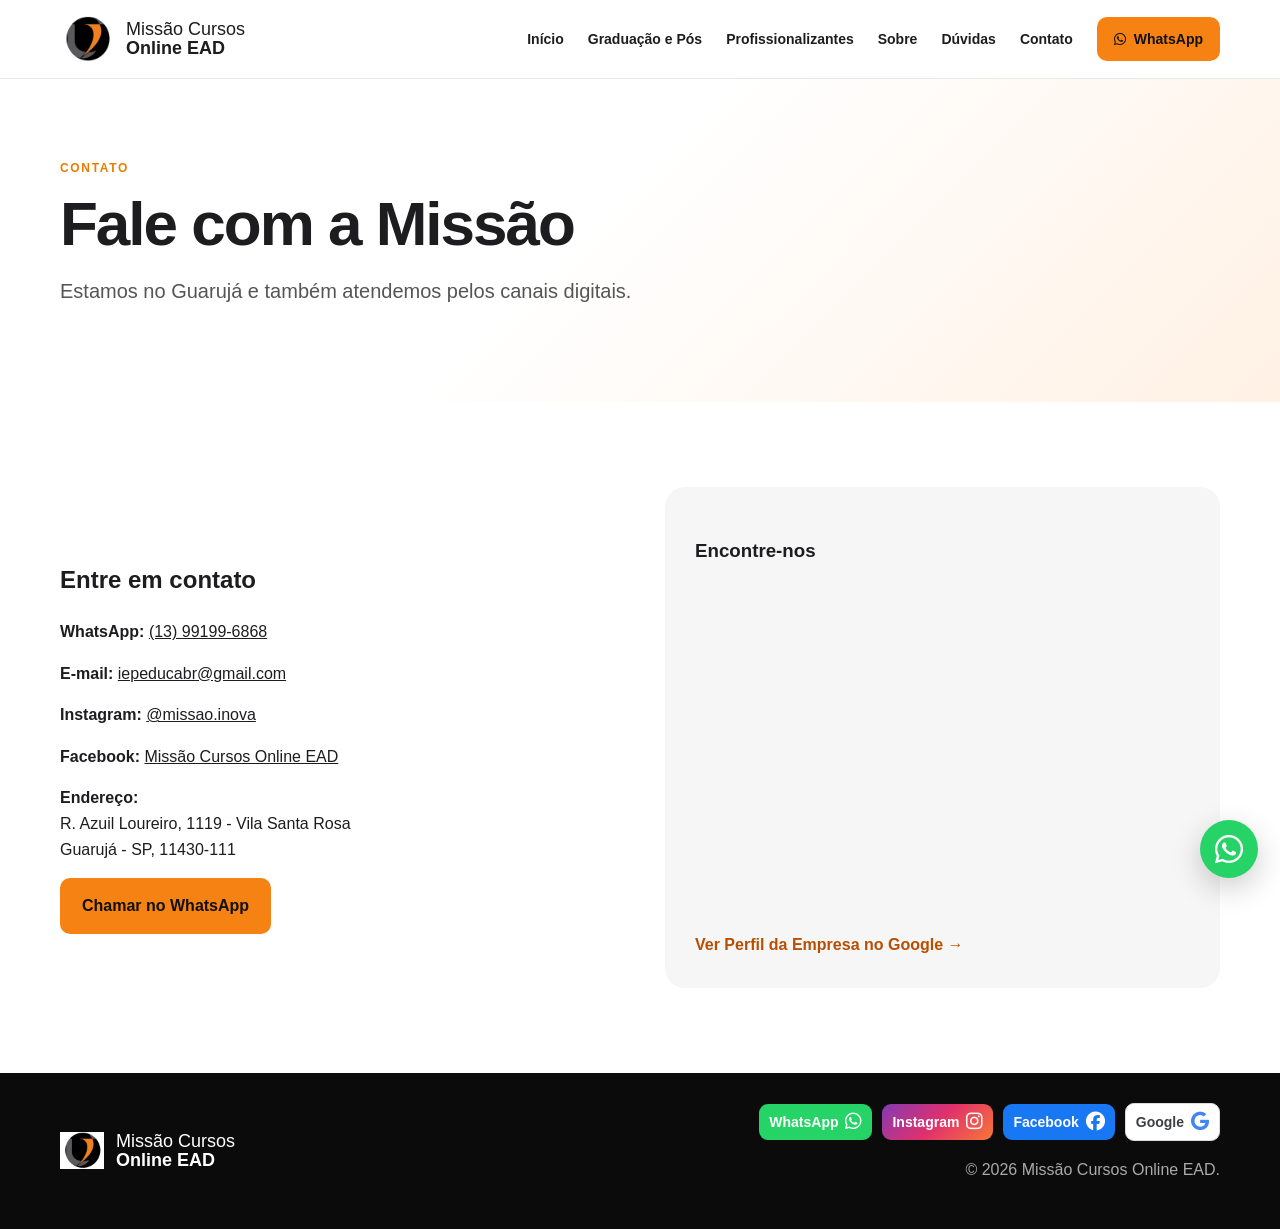
==== commit bd8214ba: "Add files via upload" ====
--- a/contato.html
+++ b/contato.html
@@ -18,7 +18,7 @@
 <a href="sobre.html">Sobre</a>
 <a href="duvidas.html">Dúvidas</a>
 <a href="contato.html">Contato</a>
-<a class="btn small" href="https://wa.me/5513991996868?text=Olá!%20Vim%20pelo%20site%20da%20Missão%20Cursos%20Online%20EAD." target="_blank" rel="noopener">WhatsApp</a>
+<a class="btn small" href="https://wa.me/5513991996868?text=Olá!%20Vim%20pelo%20site%20da%20Missão%20Cursos%20Online%20EAD." target="_blank" rel="noopener"><i class="fa-brands fa-whatsapp" aria-hidden="true"></i> <span>WhatsApp</span></a>
 </nav></div></header>
 <main>
 <section class="page-hero"><div class="container"><span class="eyebrow">CONTATO</span><h1>Fale com a Missão</h1><p>Estamos no Guarujá e também atendemos pelos canais digitais.</p></div></section>
--- a/style.css
+++ b/style.css
@@ -61,3 +61,38 @@
 .path-icon{font-size:30px}.partner-note{max-width:900px;margin:24px auto 0;text-align:center;font-size:14px;color:#555}
 a:focus-visible,button:focus-visible{outline:3px solid #f28c00;outline-offset:3px}
 @media(max-width:850px){.path-grid{grid-template-columns:1fr}.path-section{padding:46px 0}}
+
+/* V7 FINAL — acabamento visual e mobile */
+.nav-cta,.btn{display:inline-flex;align-items:center;justify-content:center;gap:8px}
+.nav-cta .fa-whatsapp{font-size:20px}
+
+/* Refinamento dos diferenciais do hero */
+.hero-features{display:flex;gap:10px 14px;flex-wrap:wrap;margin-top:22px}
+.hero-features > *{background:#fff;border:1px solid #ececec;border-radius:999px;padding:8px 12px;font-size:14px;font-weight:700;box-shadow:0 4px 12px rgba(0,0,0,.035)}
+
+/* Melhor equilíbrio do bloco visual do hero */
+.hero-visual,.hero-card{max-width:560px}
+.hero-card{margin-left:auto}
+.hero-card img{max-width:100%;height:auto}
+
+/* Ajustes responsivos finais */
+@media(max-width:1050px){
+  .hero h1{font-size:clamp(42px,6vw,68px)}
+  .hero-grid{gap:34px}
+}
+@media(max-width:850px){
+  .hero-grid{grid-template-columns:1fr}
+  .hero-visual,.hero-card{max-width:620px;margin-left:auto;margin-right:auto}
+  .hero h1{text-align:left}
+  .hero-actions{display:flex;flex-wrap:wrap;gap:10px}
+}
+@media(max-width:560px){
+  .hero{padding-top:38px;padding-bottom:42px}
+  .hero h1{font-size:clamp(38px,12vw,52px);line-height:1.02}
+  .hero p{font-size:17px;line-height:1.55}
+  .hero-actions{display:grid;grid-template-columns:1fr}
+  .hero-actions .btn{width:100%}
+  .hero-features{display:grid;grid-template-columns:1fr;gap:8px}
+  .hero-features > *{border-radius:12px}
+  .hero-card{border-radius:20px}
+}
